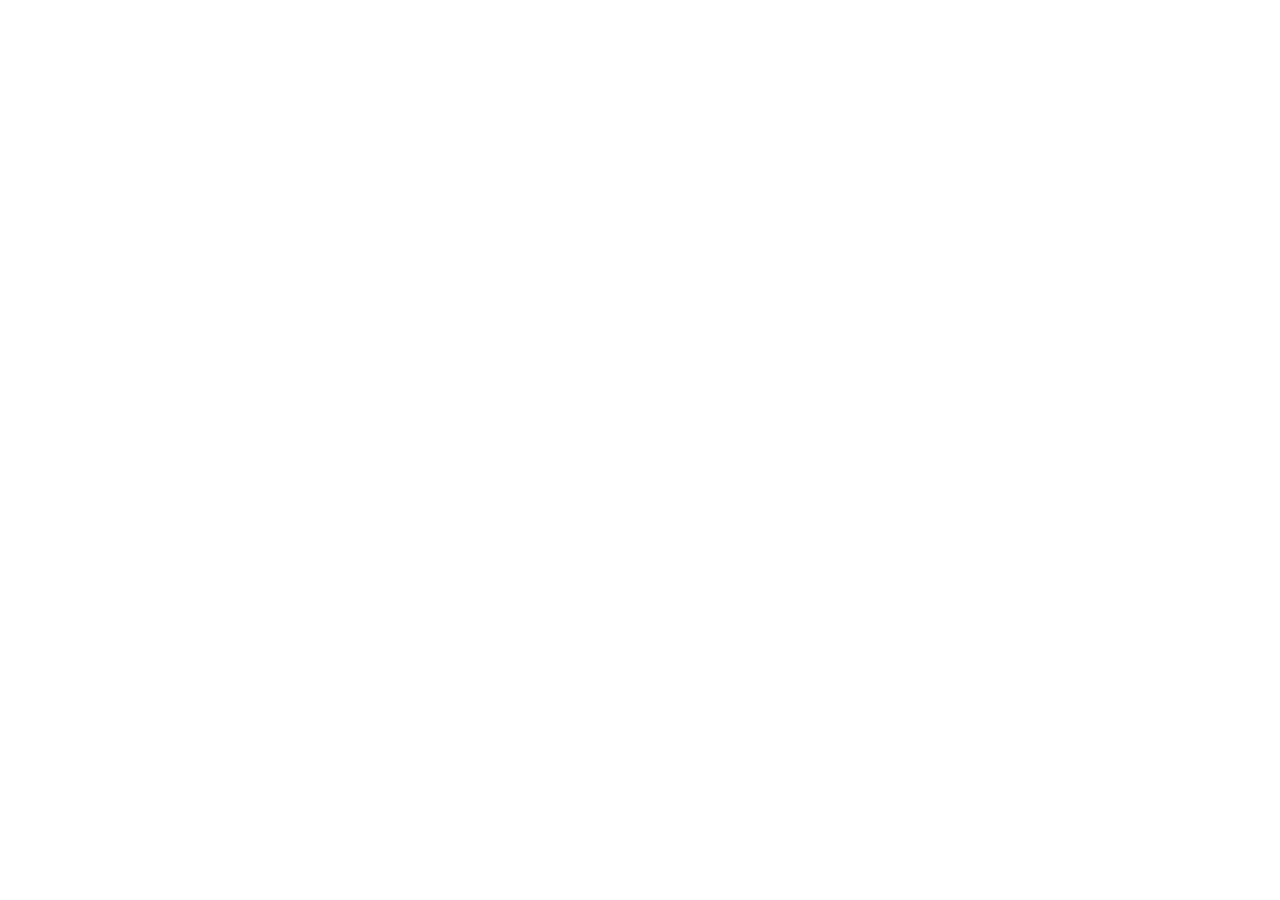
==== index.html @ bf4f9d13 "first commit" ====
<!DOCTYPE html>
<html lang="ja">
<head>
    <meta charset="UTF-8">
    <meta name="viewport" content="width=device-width, initial-scale=1.0">
    <title>Document</title>
    <link rel="stylesheet" href="style.css">
    <title>Comfort Cafe</title>
</head>
<body>
    
</body>
</html>
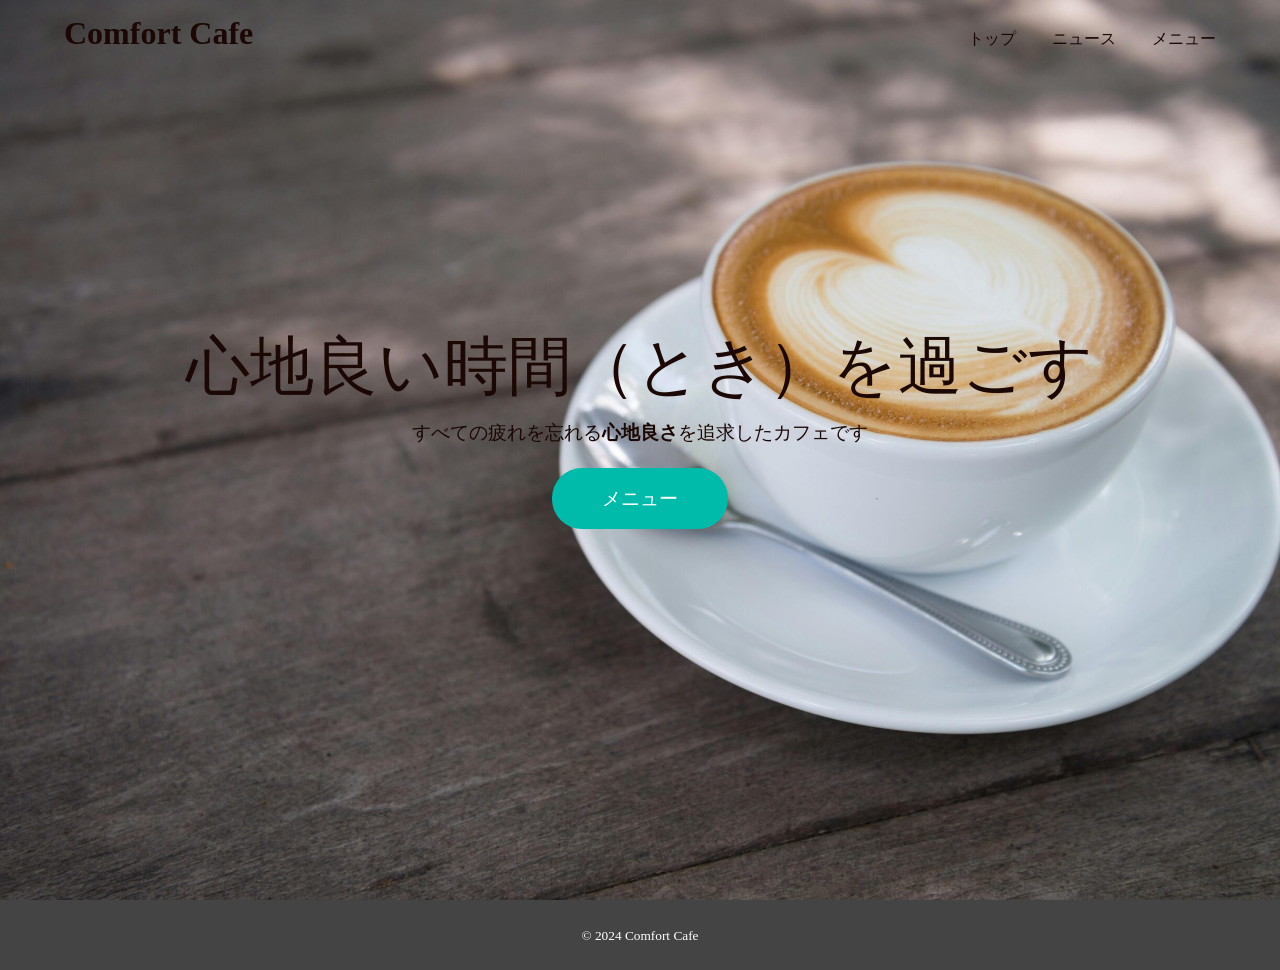
==== commit 589f3e09: "1節から3節まで作成完了" ====
--- a/index.html
+++ b/index.html
@@ -8,6 +8,29 @@
     <title>Comfort Cafe</title>
 </head>
 <body>
-    
+    <div id="top">
+        <header>
+            <h1 class="heading">
+                <a href="index.html">Comfort Cafe</a>
+            </h1>
+            <nav>
+                <ul class="main-nav">
+                    <li><a href="index.html">トップ</a></li>
+                    <li><a href="news.html">ニュース</a></li>
+                    <li><a href="menu.html">メニュー</a></li>
+                </ul>
+            </nav>
+        </header>
+
+        <div class="main-visual">
+            <h2 class="main-title">心地良い時間（とき）を過ごす</h2>
+            <p>すべての疲れを忘れる<b>心地良さ</b>を追求したカフェです</p>
+            <a href="menu.html" class="btn">メニュー</a>
+        </div>
+    </div>
+
+    <footer>
+        <p><small>&copy; 2024 Comfort Cafe</small></p>
+    </footer>
 </body>
 </html>
--- a/style.css
+++ b/style.css
@@ -0,0 +1,174 @@
+* {
+    margin: 0;
+    padding: 0;
+    box-sizing: border-box;
+}
+
+header {
+    width: 90%;
+    padding: 15px 0;
+    margin: 0 auto;
+    display: flex;
+    justify-content: space-between;
+}
+
+footer {
+    width: 100%;
+    background-color: #444;
+    text-align: center;
+    padding: 26px 0;
+    color: #fff;
+}
+
+a {
+    text-decoration: none;
+}
+
+.heading a {
+    font-family: 'Times New Roman', Times, serif;
+    color: #1b0704;
+}
+
+.main-nav {
+    display: flex;
+    list-style: none;
+    margin-top: 14px;
+}
+
+.main-nav li a {
+    margin-left: 36px;
+    color: #1b0704;
+}
+
+.main-nav li a:hover {
+    color: #0ba;
+}
+
+.main-visual {
+    text-align: center;
+    margin-top: 20%;
+    color: #1b0704;
+}
+
+.main-visual p {
+    font-size: 1.2rem;
+    margin: 10px 0 40px;
+    font-family: 'Times New Roman', Times, serif;
+}
+
+.main-title {
+    font-size: 4rem;
+    font-family: 'Times New Roman', Times, serif;
+    font-weight: normal;
+}
+
+.btn {
+    font-size: 1.2rem;
+    background-color: #0ba;
+    color: #fff;
+    border-radius: 30px;
+    padding: 20px 50px;
+}
+
+.btn:hover {
+    background-color: #0090dd;
+}
+
+#top {
+    min-height: 100vh;
+    background-image: url(./img/cafemain.jpg);
+    background-size: cover;
+}
+
+#news {
+    min-height: 270px;
+    margin-bottom: 40px;
+    background-image: url(./img/cafenews.png);
+    background-size: cover;
+}
+
+#news .main-title {
+    text-align: center;
+}
+
+.news-contents {
+    display: flex;
+    justify-content: space-between;
+    margin-bottom: 50px;
+}
+
+article {
+    width: 75%;
+    margin-left: 5%;
+    margin-right: 10%;
+}
+
+aside {
+    width: 23%;
+    margin-right: 5%;
+}
+
+.post {
+    display: flex;
+    padding-top: 5px;
+    margin-bottom: 40px;
+}
+
+.post-date {
+    background-color:  #0090dd;
+    color: #fff;
+    border-radius: 50%;
+    width: 80px;
+    height: 80px;
+    text-align: center;
+    padding-top: 15px;
+}
+
+.post-date span {
+    font-size: 1rem;
+    border-top: 1px #fff solid;
+    padding-top: 3px;
+}
+
+.post-title {
+    font-size: 2rem;
+    font-family: 'Times New Roman', Times, serif;
+    margin-left: 20px;
+    padding-top: 15px;
+}
+
+article img {
+    width: 100%;
+    margin-bottom: 15px;
+}
+
+.side-title {
+    font-size: 1.5rem;
+    font-family: 'Times New Roman', Times, serif;
+    border-bottom: 2px #0090dd solid;
+    padding: 0 8px 8px;
+}
+
+aside p {
+    padding: 15px 10px;
+    margin-bottom: 40px;
+}
+
+.side-article {
+    list-style: none;
+}
+
+.side-article li {
+    border-bottom: 1px #ddd solid;
+}
+
+.side-article a {
+    color: #1b0704;
+    padding: 15px;
+    display: block;
+}
+
+.side-article a:hover {
+    color: #fff;
+    background-color: #0ba;
+}
